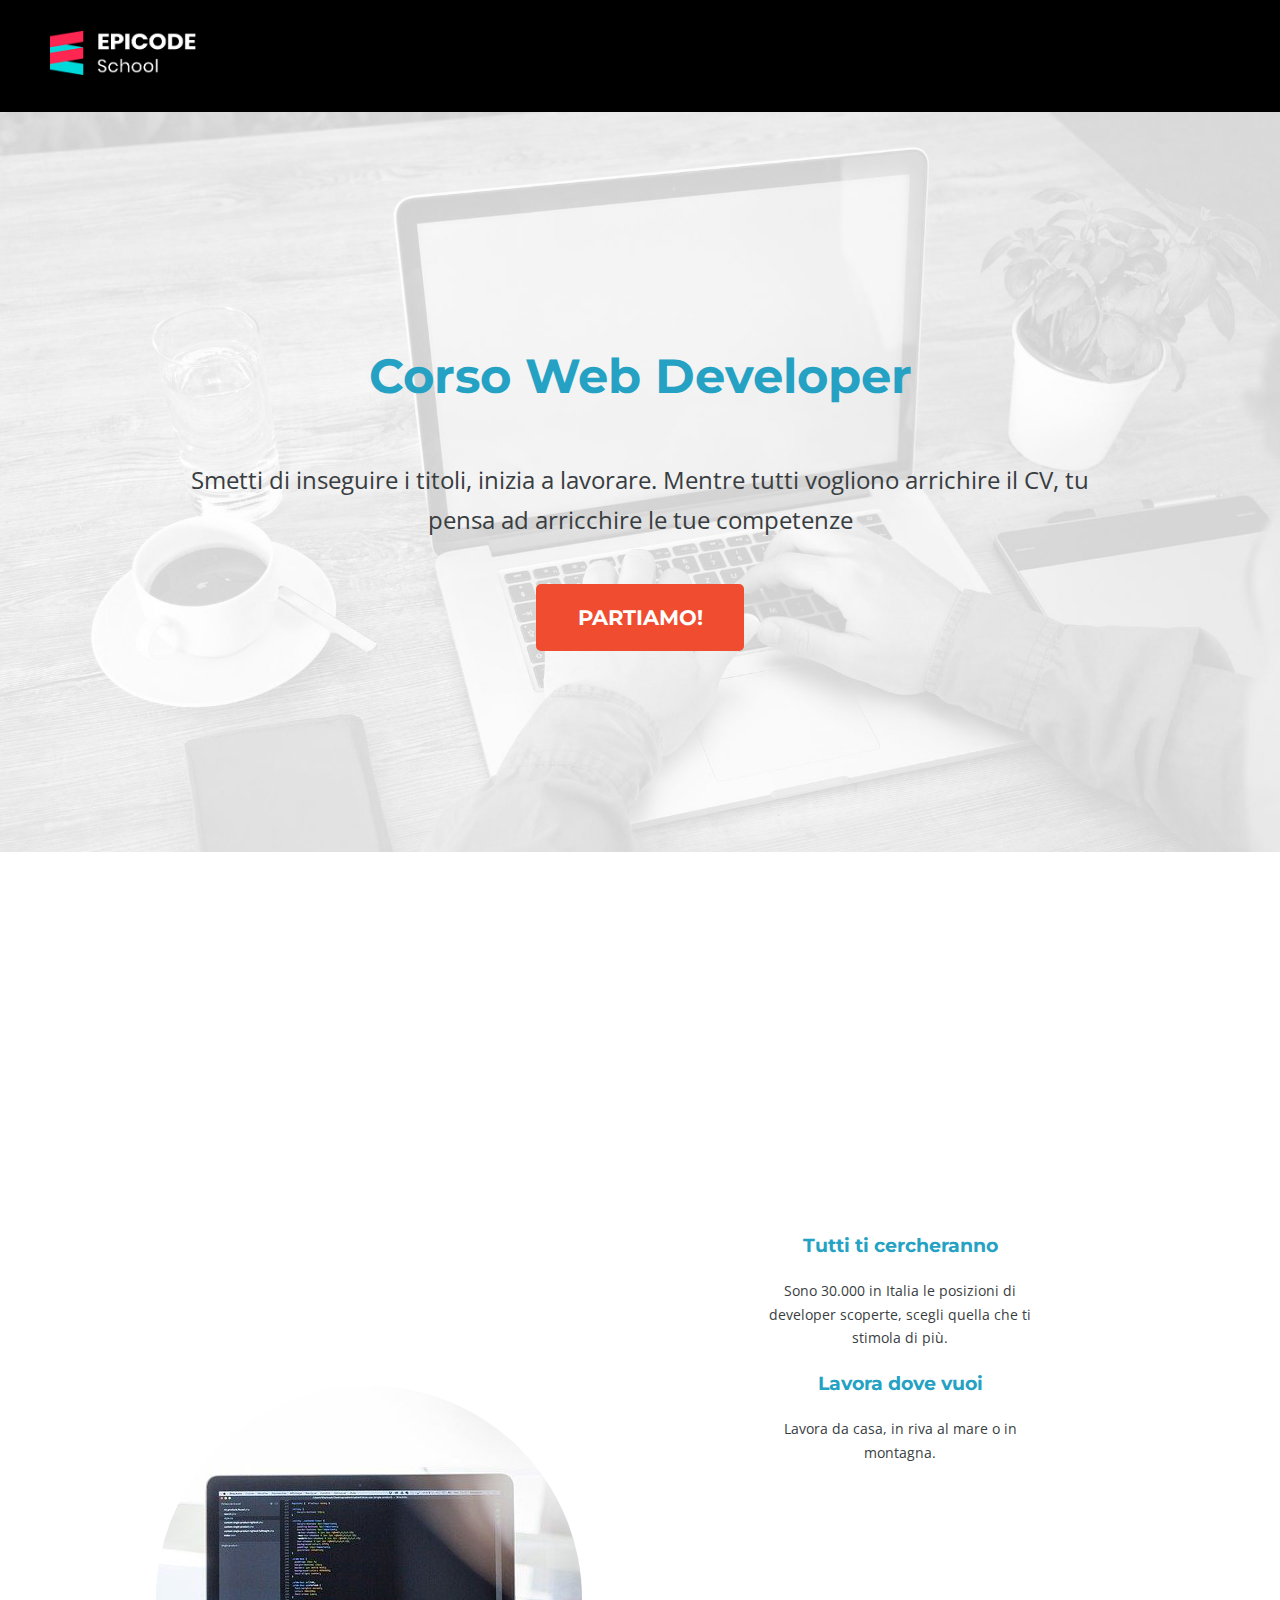
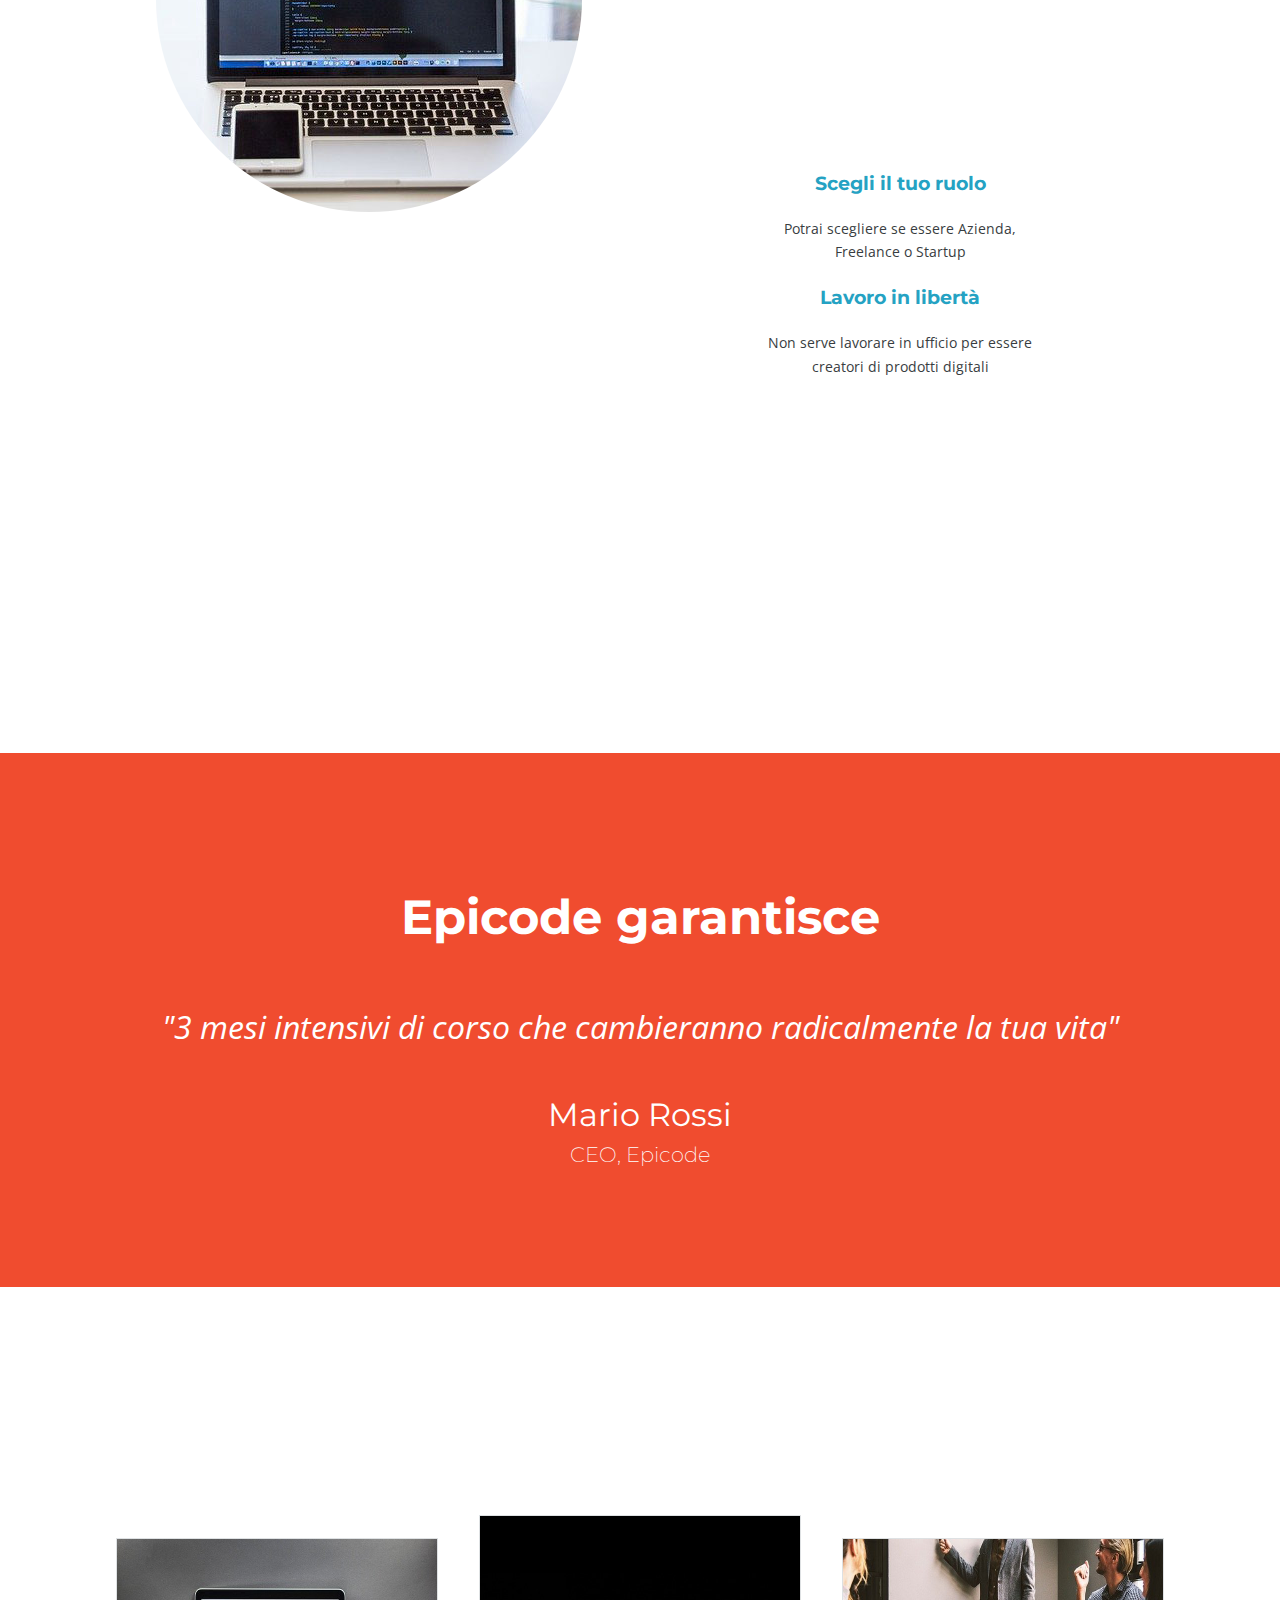
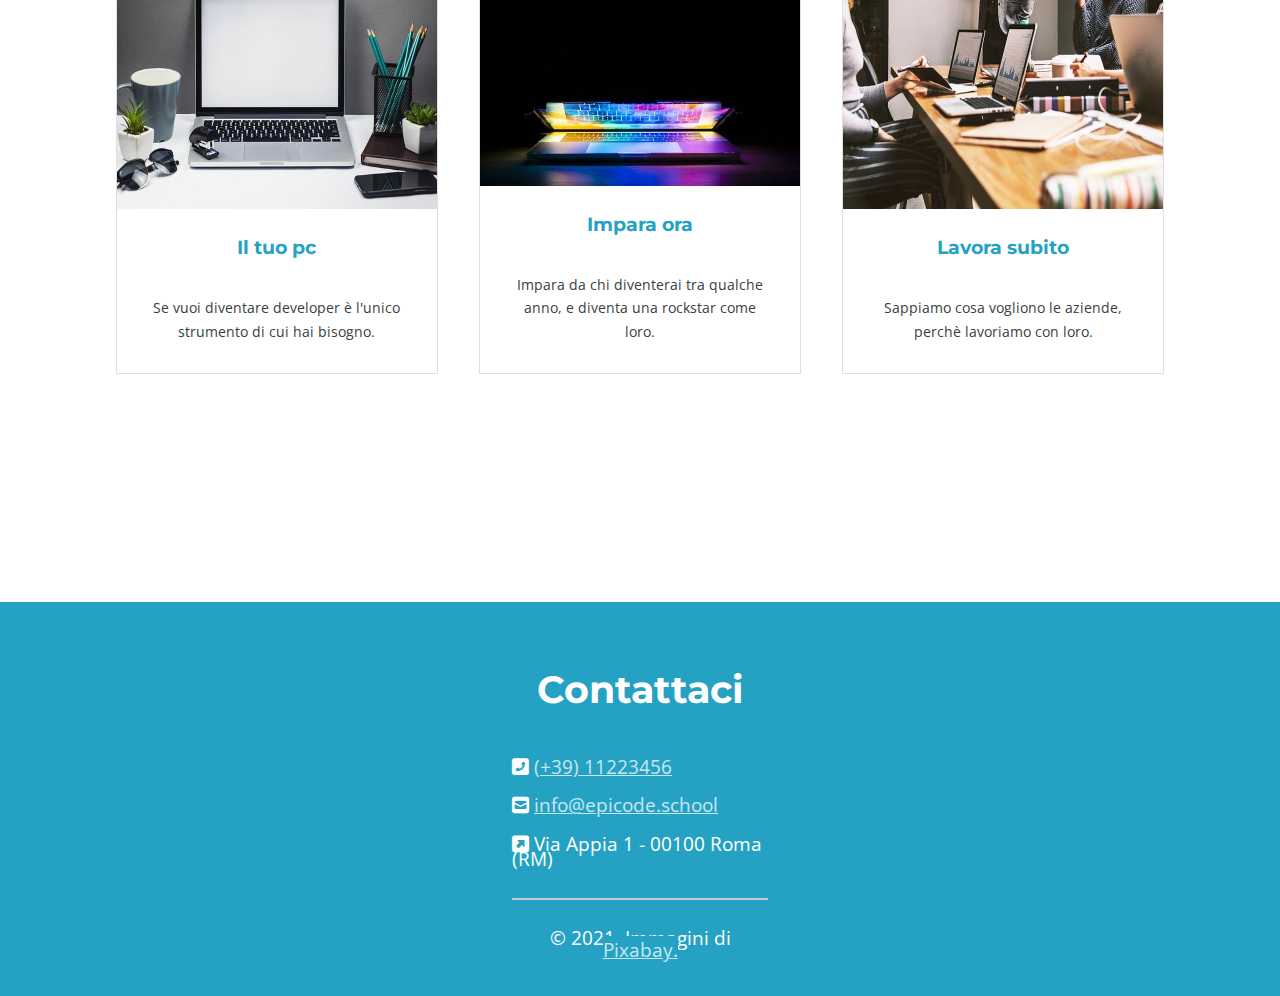
==== index-desctop.html @ ef4a3b91 "Initial commit" ====
<!DOCTYPE html>
<html lang="en">

<head>
   <meta charset="UTF-8">
   <meta http-equiv="X-UA-Compatible" content="IE=edge">
   <meta name="viewport" content="width=device-width, initial-scale=1.0">
   <meta name="description"
      content="Da zero a Epicode con i corsi completi per diventare uno sviluppatore professionista in 3 mesi.">
   <link rel="stylesheet" href="./assets/css/reset.css">
   <link rel="stylesheet" href="./assets/css/font-awesome.css">
   <link rel="stylesheet" href="https://cdnjs.cloudflare.com/ajax/libs/font-awesome/6.0.0/css/all.min.css">
   <link href="https://fonts.googleapis.com/css2?family=Montserrat:ital,wght@0,300;0,400;0,600;0,700;1,300;1,400;1,600;1,700&family=Open+Sans:ital,wght@0,400;0,500;0,700;1,400;1,500;1,700&display=swap"
      rel="stylesheet">
   <link rel="stylesheet" href="./assets/css/desktop.css">
   <title>Corso Web Developer - Epicode School</title>
</head>

<body>
   <header>
      <div id="logo">
         <img alt="Logo Epicode" src="./assets/images/logo.png" />
      </div>
   </header>
   <main>
      <div class="intro-section">
         <h1>Corso Web Developer</h1>
         <p>Smetti di inseguire i titoli, inizia a lavorare. Mentre tutti vogliono arrichire il CV, tu pensa ad
            arricchire le tue competenze</p>
         <button onclick="window.location.href='footer'">Partiamo!</button>
      </div>
      <section class="content">
         <div class="imgcontent">
            <img  src="./assets/images/notebook.jpg" alt="open laptop with hands on it"/>
         </div>
         <div class="contentfits">
            <section class="content" id="benefits1">
               <h3>
                  Tutti ti cercheranno
               </h3>
               <p>Sono 30.000 in Italia le posizioni di developer scoperte, scegli quella che ti stimola di più.</p>
               <h3>Lavora dove vuoi</h3>
               <p>Lavora da casa, in riva al mare o in montagna.</p>
            </section>

            <section class="content" id="benefits2">
               <h3>Scegli il tuo ruolo</h3>
               <p>Potrai scegliere se essere Azienda, Freelance o Startup </p>
               <h3>Lavoro in libertà</h3>
               <p>Non serve lavorare in ufficio per essere creatori di prodotti digitali</p>
            </section>
         </div>
      </section>
      <section class="testimonials">
         <h2>Epicode garantisce</h2>
         <cite>3 mesi intensivi di corso che cambieranno radicalmente la tua vita</cite>
         <div class="testimonialsauthor">
            <h4 class="authorname">Mario Rossi</h4>
            <h5 class="authorpos">CEO, Epicode</h5>
         </div>
      </section>
      <section class="cards">
         <div class="card" id="card1">
            <img alt="open laptop" class="card-img" src="./assets/images/foto1.jpg">
            <h3>Il tuo pc</h3>
            <p>Se vuoi diventare developer è l'unico strumento di cui hai bisogno.</p>
         </div>
         <div class="card" id="card2">
            <img alt="half open laptop" class="card-img" src="./assets/images/foto2.jpg">
            <h3>Impara ora</h3>
            <p>Impara da chi diventerai tra qualche anno, e diventa una rockstar come loro.</p>
         </div>
         <div class="card" id="card3">
            <img alt="office foto with people and laptops" class="card-img" src="./assets/images/foto3.jpg">
            <h3>Lavora subito</h3>
            <p>Sappiamo cosa vogliono le aziende, perchè lavoriamo con loro.</p>
         </div>
      </section>

   </main>
   <footer id="footer">
      <h2>Contattaci</h2>
      <section class="contacts">
         <p class="phone"><i class="fas fa-phone-square-alt"></i> <a href="tel:003911223456">(+39) 11223456</a></p>
         <p class="email"><i class="fas fa-envelope-square"></i> <a
               href="mailto:info@epicode.school">info@epicode.school</a></p>
         <p class="address"><i class="fas fa-external-link-square-alt"></i> Via Appia 1 - 00100 Roma (RM)</p>

      </section>
      <hr>
      <section class="credits">
         <p>&copy; 2021, Immagini di <a href="https://pixabay.com/it/" target="_blank">Pixabay.</a></p>
      </section>
   </footer>

</body>

</html>
---- assets/css/desktop.css ----
body {
    font-family: "Open Sans", sans-serif;
    font-weight: 1.2em;
    line-height: 1.65;
  }
  h1,
  h2,
  h3,
  h4,
  h5,
  h6 {
    font-family: "Montserrat", sans-serif;
    font-size: 2em;
    font-weight: bold;
    line-height: 1.5;
    color: #25a2c3;
    margin: 1em 0;
  }
  h1,
  h2 {
    font-size: 3em;
    margin: 1em 0;
  }
  p {
    font-size: 1.5em;
    margin: 1em 0;
    color: #383D41;
  }
  button {
    background-color: #f04c2f;
    color: white;
    font-size: 1.3em;
    font-family: "Montserrat", sans-serif;
    font-weight: bold;
    margin: 1em 0;
    padding: 1em 2em;
    text-transform: uppercase;
    border-radius: 5px;
    border: none;
  }
  header {
    background-color: black;
  }
  #logo {
    padding: 30px 50px;
  }
  #logo img {
    height: 5vh;
    margin: auto;
  }
  .intro-section {
    background: url(../images/banner.jpg);
    background-size: cover;
    padding: 20vh;
    text-align: center;
  }
  
  .imgcontent {
    display: inline-block;
  
    vertical-align: middle;
  }
  .imgcontent img {
    margin: auto;
    width: 100%;
    border-radius: 100%;
  }
  .contentfits {
    display: inline-block;
    text-align: left;
    font-size: 0.6em;
    margin-left: 10vh;
    max-width: 35vw;
    vertical-align: middle;
  }
  .content {
    text-align: center;
    padding: 10vh;
    margin: 10vh auto;
  }
  
  .testimonials {
    text-align: center;
    background-color: #f04c2f;
    color: white;
    padding: 5em;
  }
  .testimonials h2,
  .testimonials h4,
  .testimonials h5 {
    color: white;
  }
  cite {
    font-size: 2em;
    font-style: italic;
  }
  cite::after,
  cite::before {
    content: '"';
  }
  .testimonialsauthor {
    margin: 2.3em;
  }
  
  .authorname {
    font-weight: 400;
    margin: 0;
    font-size: 2em;
  }
  .authorpos {
    font-weight: 200;
    margin: 0;
    font-size: 1.3em;
  }
  .cards {
    text-align: center;
    font-size: 0.6em;
    margin: 20vh auto;
  }
  .card {
    text-align: center;
    margin: 5em 2em;
    display: inline-block;
    width: 25vw;
    border: 1px solid #dee1e3;
  }
  .card img {
    width: 100%;
    height: 30vh;
  }
  .card p {
    padding: 15px 30px;
  }
footer,
footer a {
  background-color: #25a2c3;
  color: #c8e7f0;
}
footer {
  font-size: 0.8em;
  text-align: left;
  padding: 20px 40%;
  line-height: 1em;
}
footer h2 {
  color: white;
}
footer h2,
.credits {
  text-align: center;
}
footer hr {
  margin: 2.5em auto;
  color: #c8e7f0;
  border: 1px solid #c7cbcc;
}
footer p {
  color: white;}
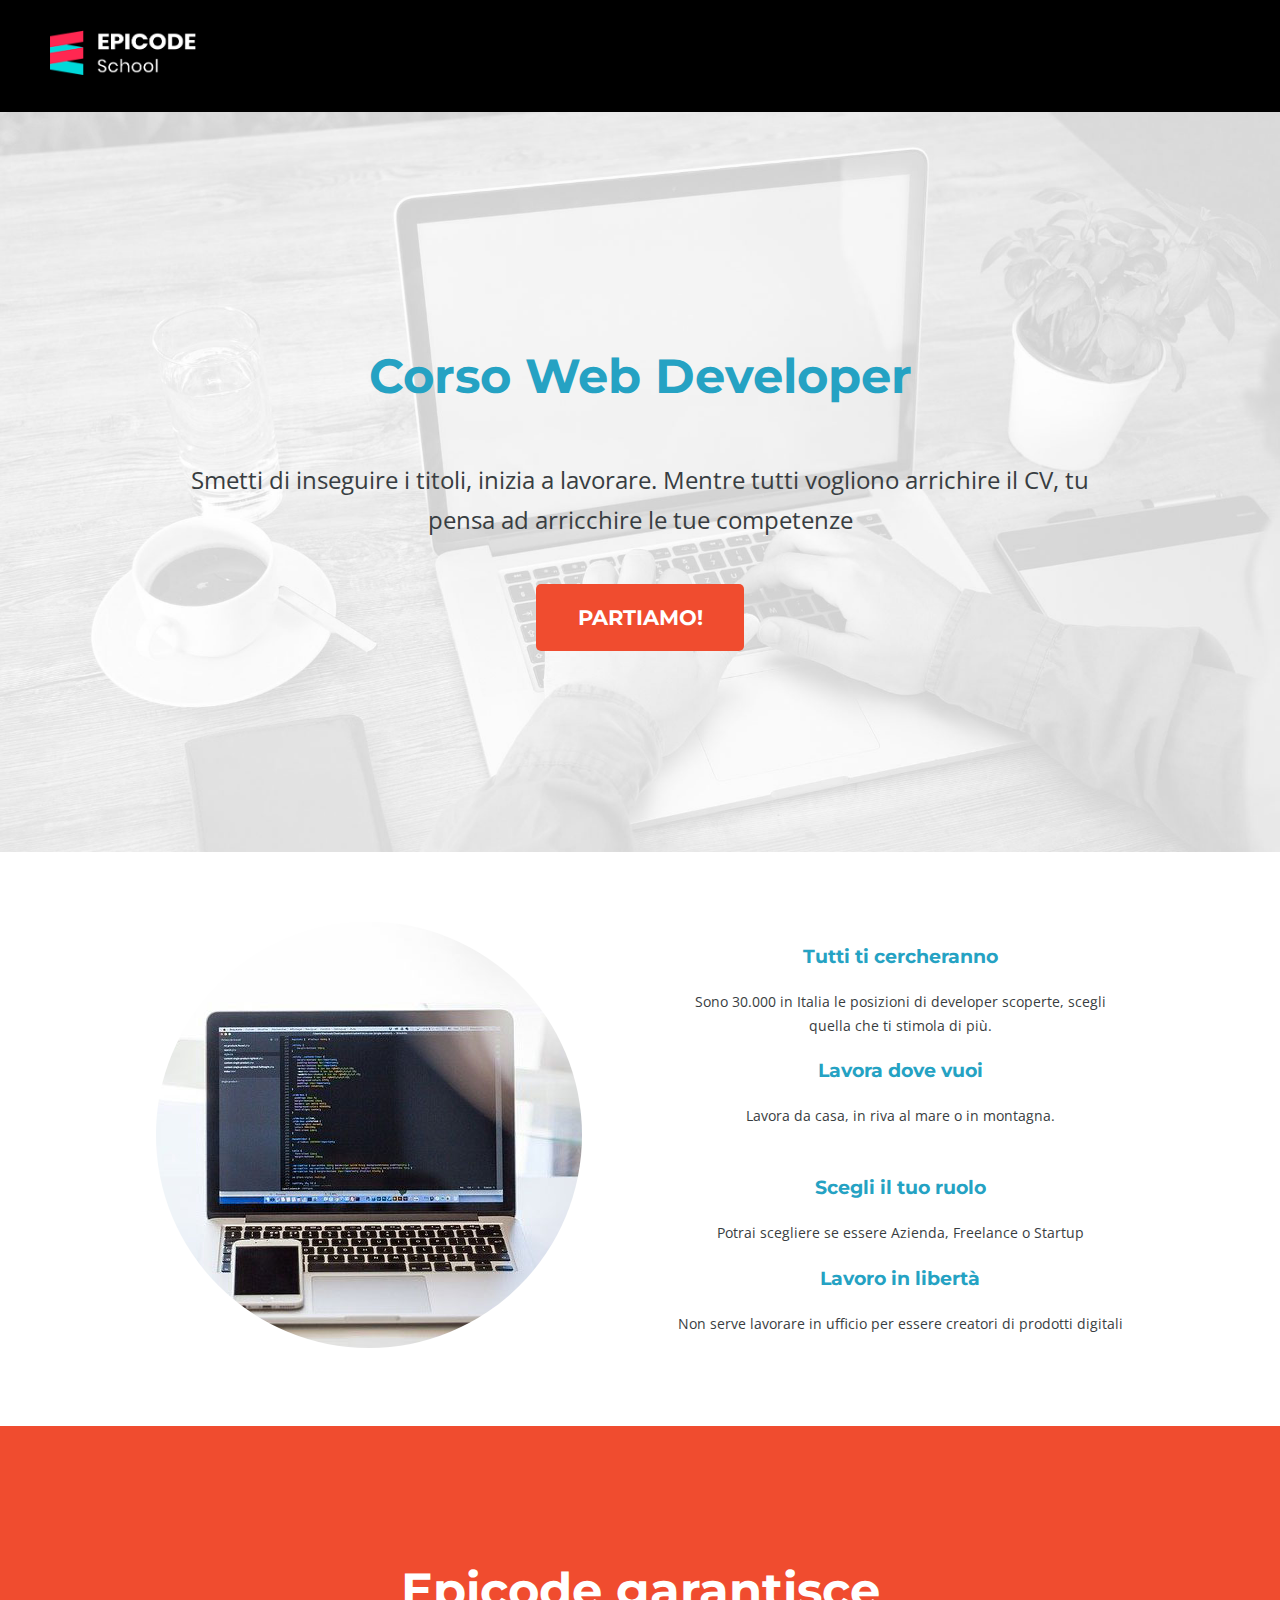
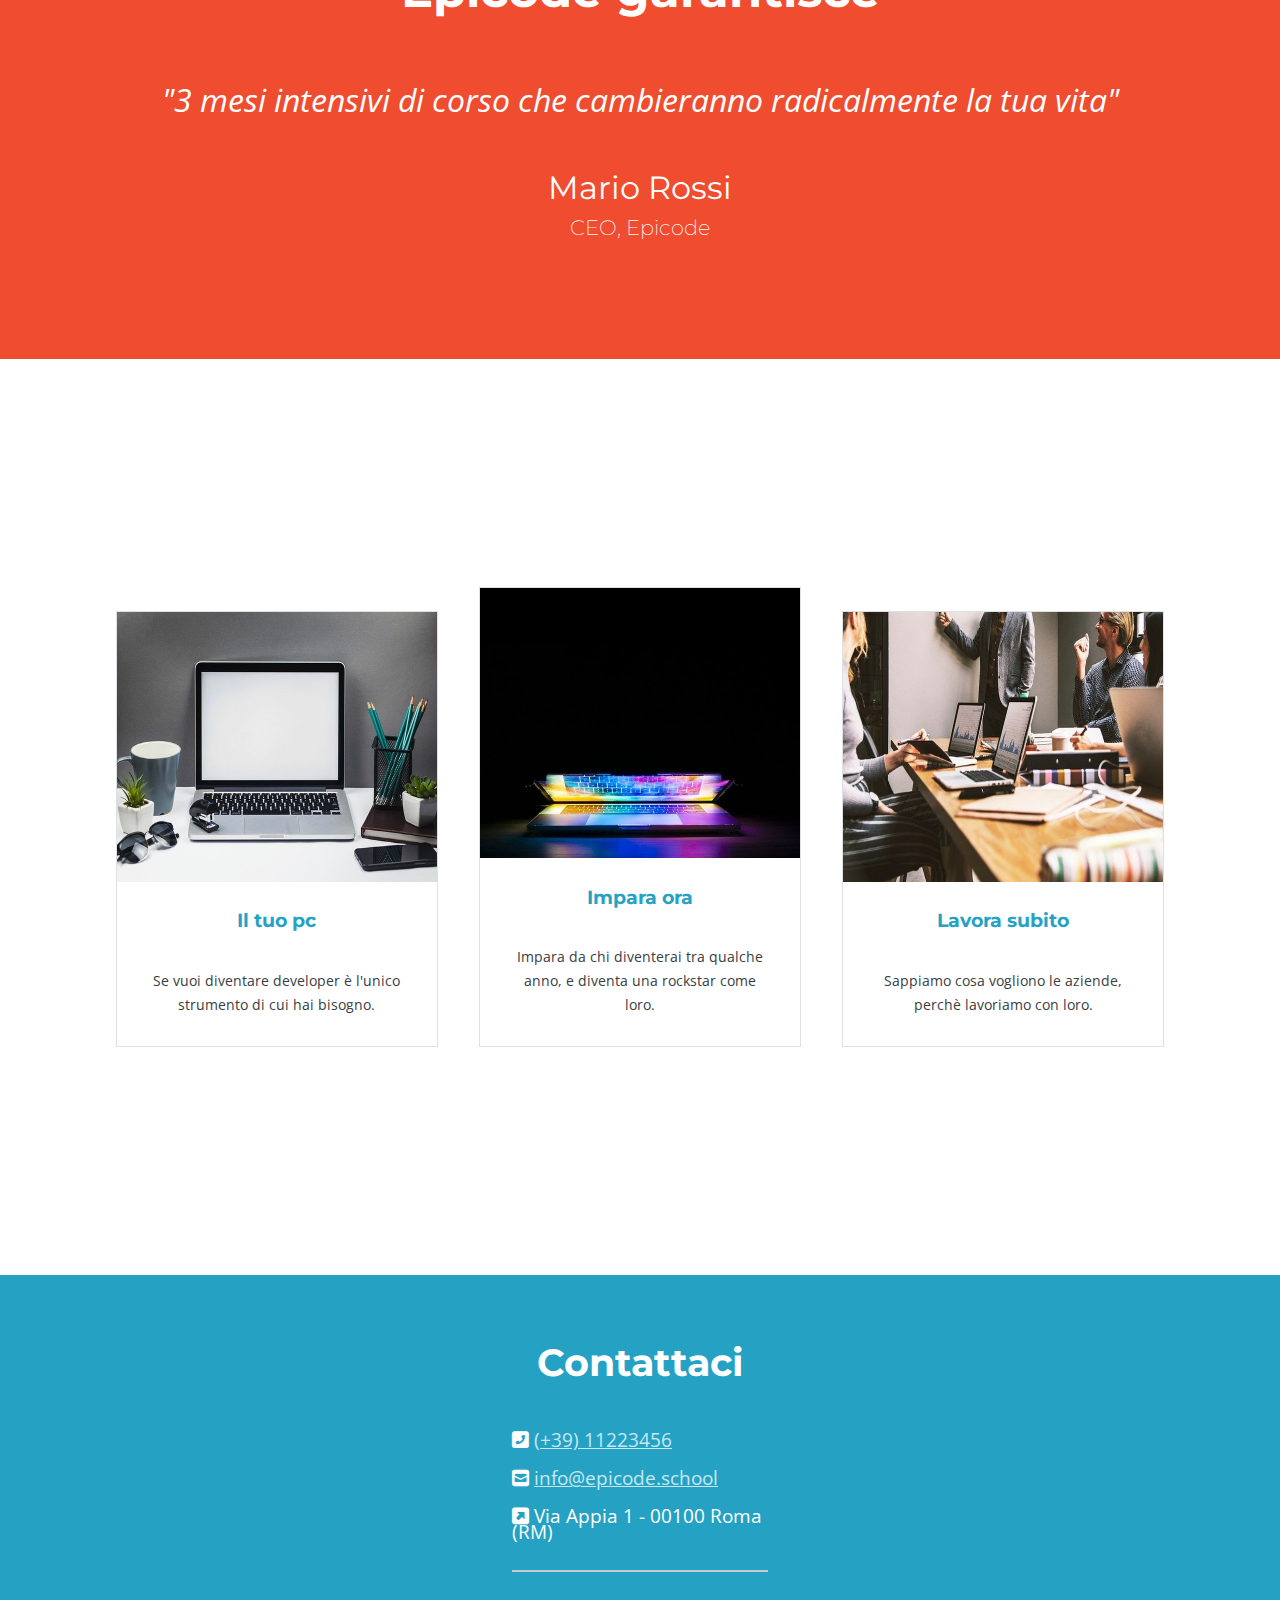
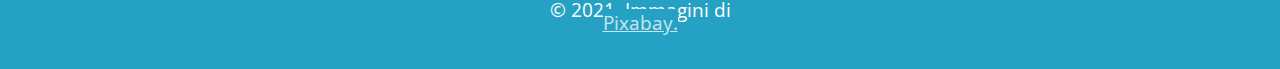
==== commit edeffa34: "Update index-desctop.html" ====
--- a/index-desctop.html
+++ b/index-desctop.html
@@ -27,7 +27,7 @@
          <h1>Corso Web Developer</h1>
          <p>Smetti di inseguire i titoli, inizia a lavorare. Mentre tutti vogliono arrichire il CV, tu pensa ad
             arricchire le tue competenze</p>
-         <button onclick="window.location.href='footer'">Partiamo!</button>
+         <button onclick="window.location.href='#footer'">Partiamo!</button>
       </div>
       <section class="content">
          <div class="imgcontent">
--- a/assets/css/desktop.css
+++ b/assets/css/desktop.css
@@ -57,7 +57,6 @@
   
   .imgcontent {
     display: inline-block;
-  
     vertical-align: middle;
   }
   .imgcontent img {
@@ -75,8 +74,7 @@
   }
   .content {
     text-align: center;
-    padding: 10vh;
-    margin: 10vh auto;
+    margin: 5vh auto;
   }
   
   .testimonials {
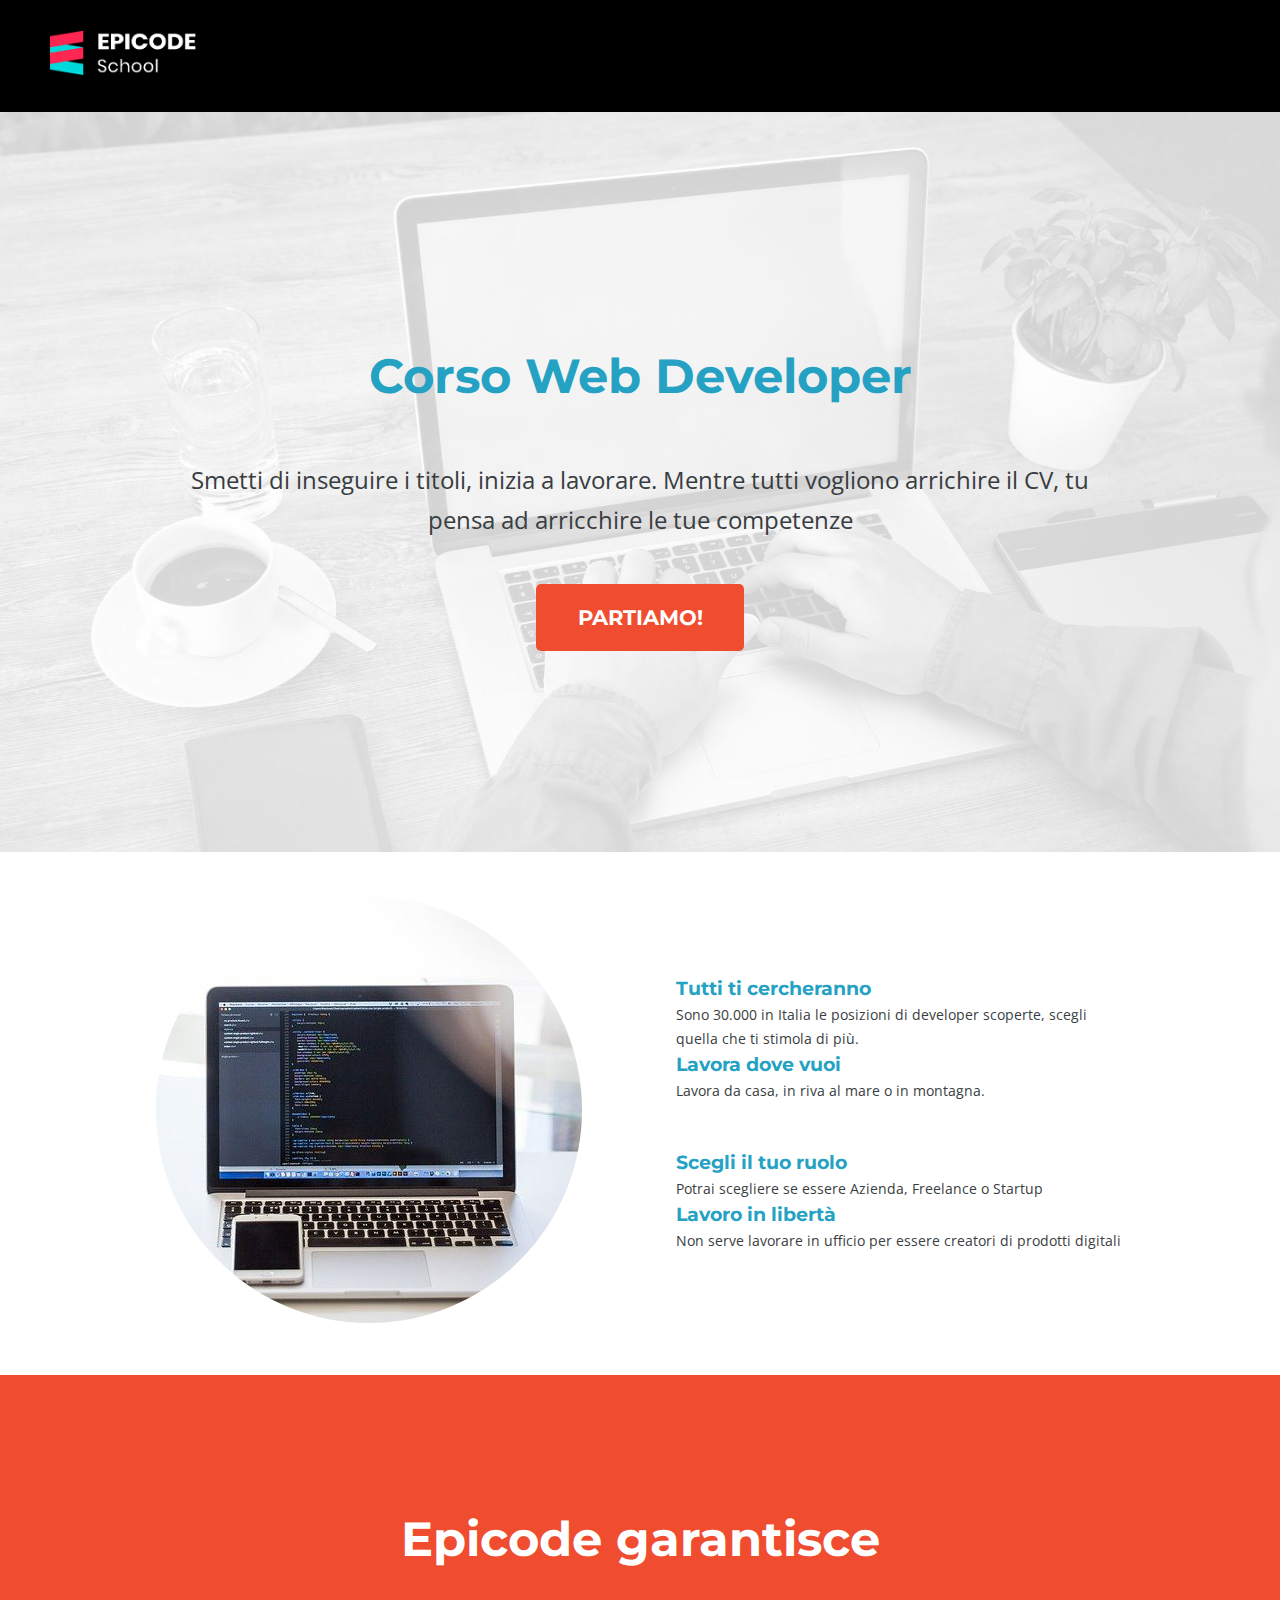
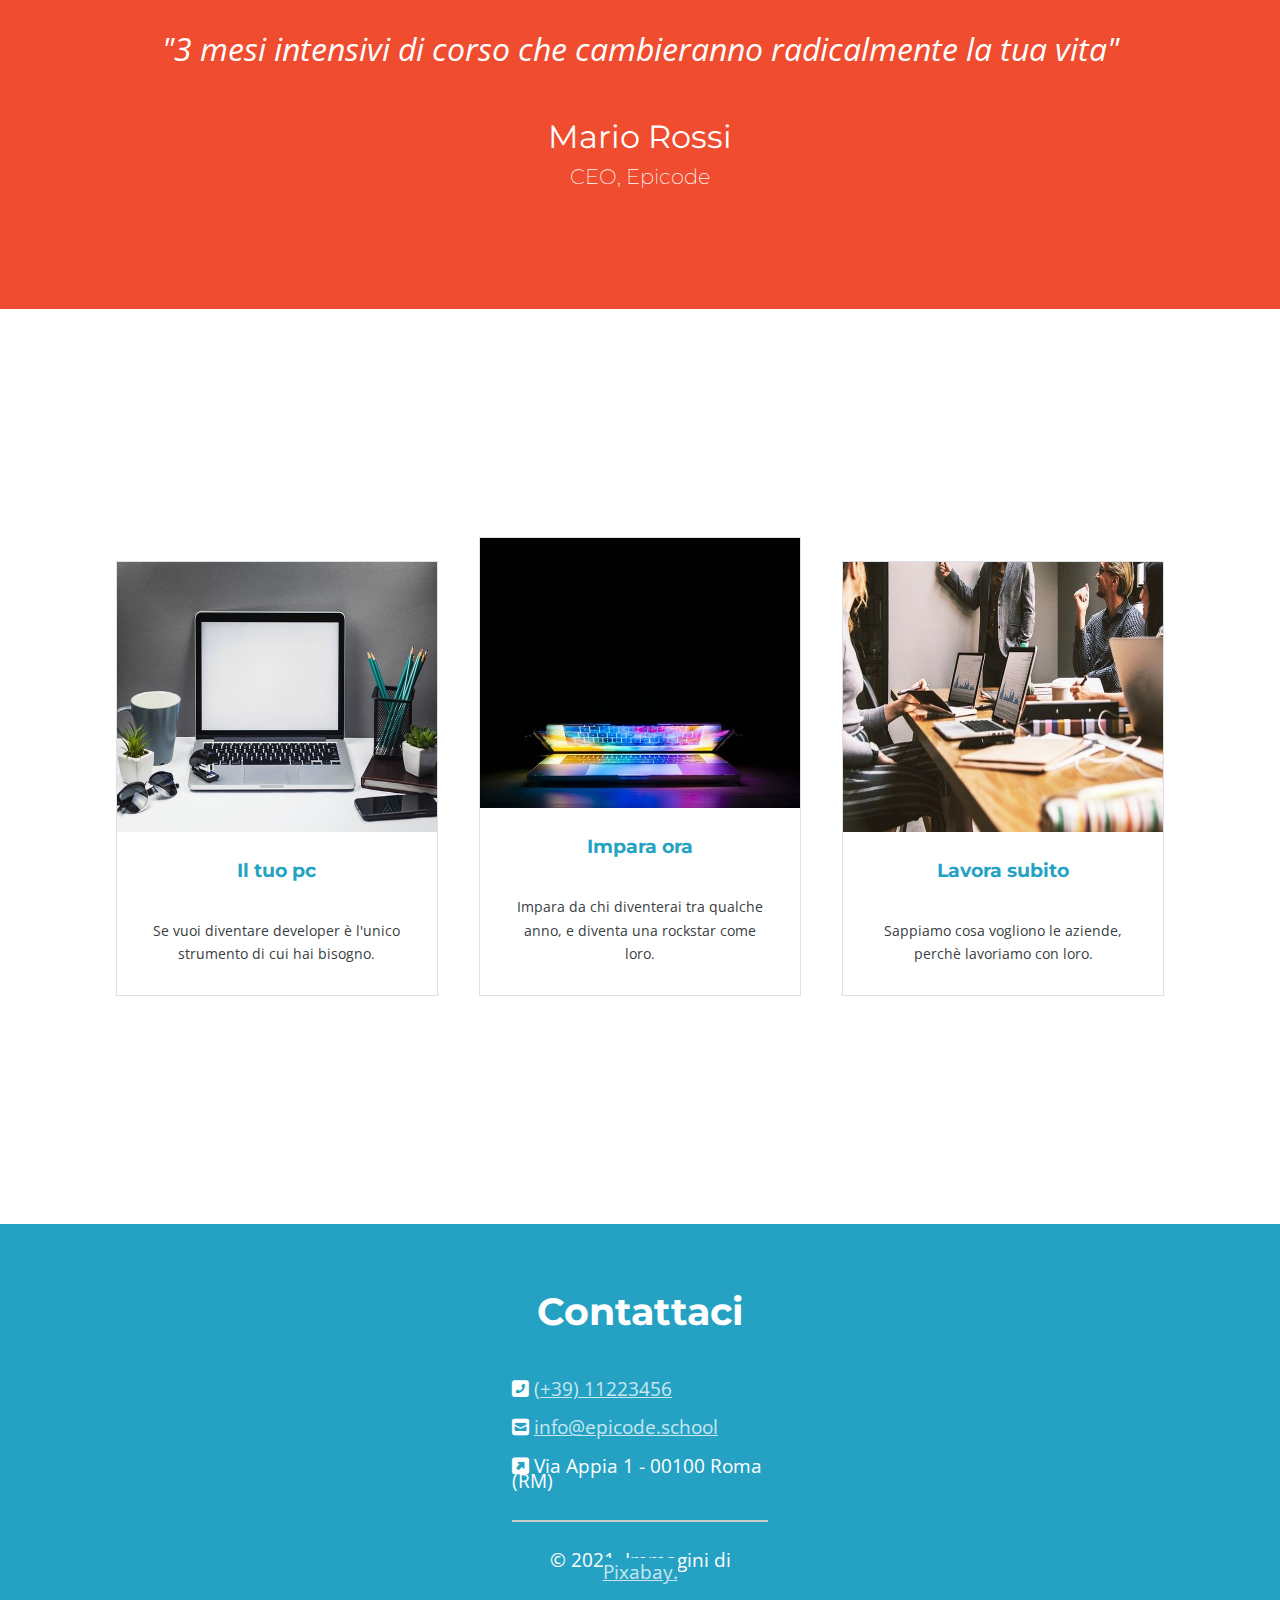
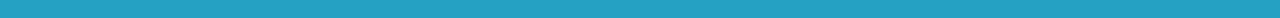
==== commit 3aa4ebf6: "little things" ====
--- a/index-desctop.html
+++ b/index-desctop.html
@@ -89,7 +89,7 @@
       </section>
       <hr>
       <section class="credits">
-         <p>&copy; 2021, Immagini di <a href="https://pixabay.com/it/" target="_blank">Pixabay.</a></p>
+         <p>&copy; 2021. Immagini di <a href="https://pixabay.com/it/" target="_blank">Pixabay.</a></p>
       </section>
    </footer>
 
--- a/assets/css/desktop.css
+++ b/assets/css/desktop.css
@@ -64,6 +64,10 @@
     width: 100%;
     border-radius: 100%;
   }
+  .content {
+    text-align: center;
+    margin: 5vh auto;
+  }
   .contentfits {
     display: inline-block;
     text-align: left;
@@ -72,11 +76,12 @@
     max-width: 35vw;
     vertical-align: middle;
   }
-  .content {
-    text-align: center;
-    margin: 5vh auto;
-  }
-  
+  .contentfits h3,
+  .contentfits p {
+    text-align: left;
+    margin: 0;
+}
+
   .testimonials {
     text-align: center;
     background-color: #f04c2f;
